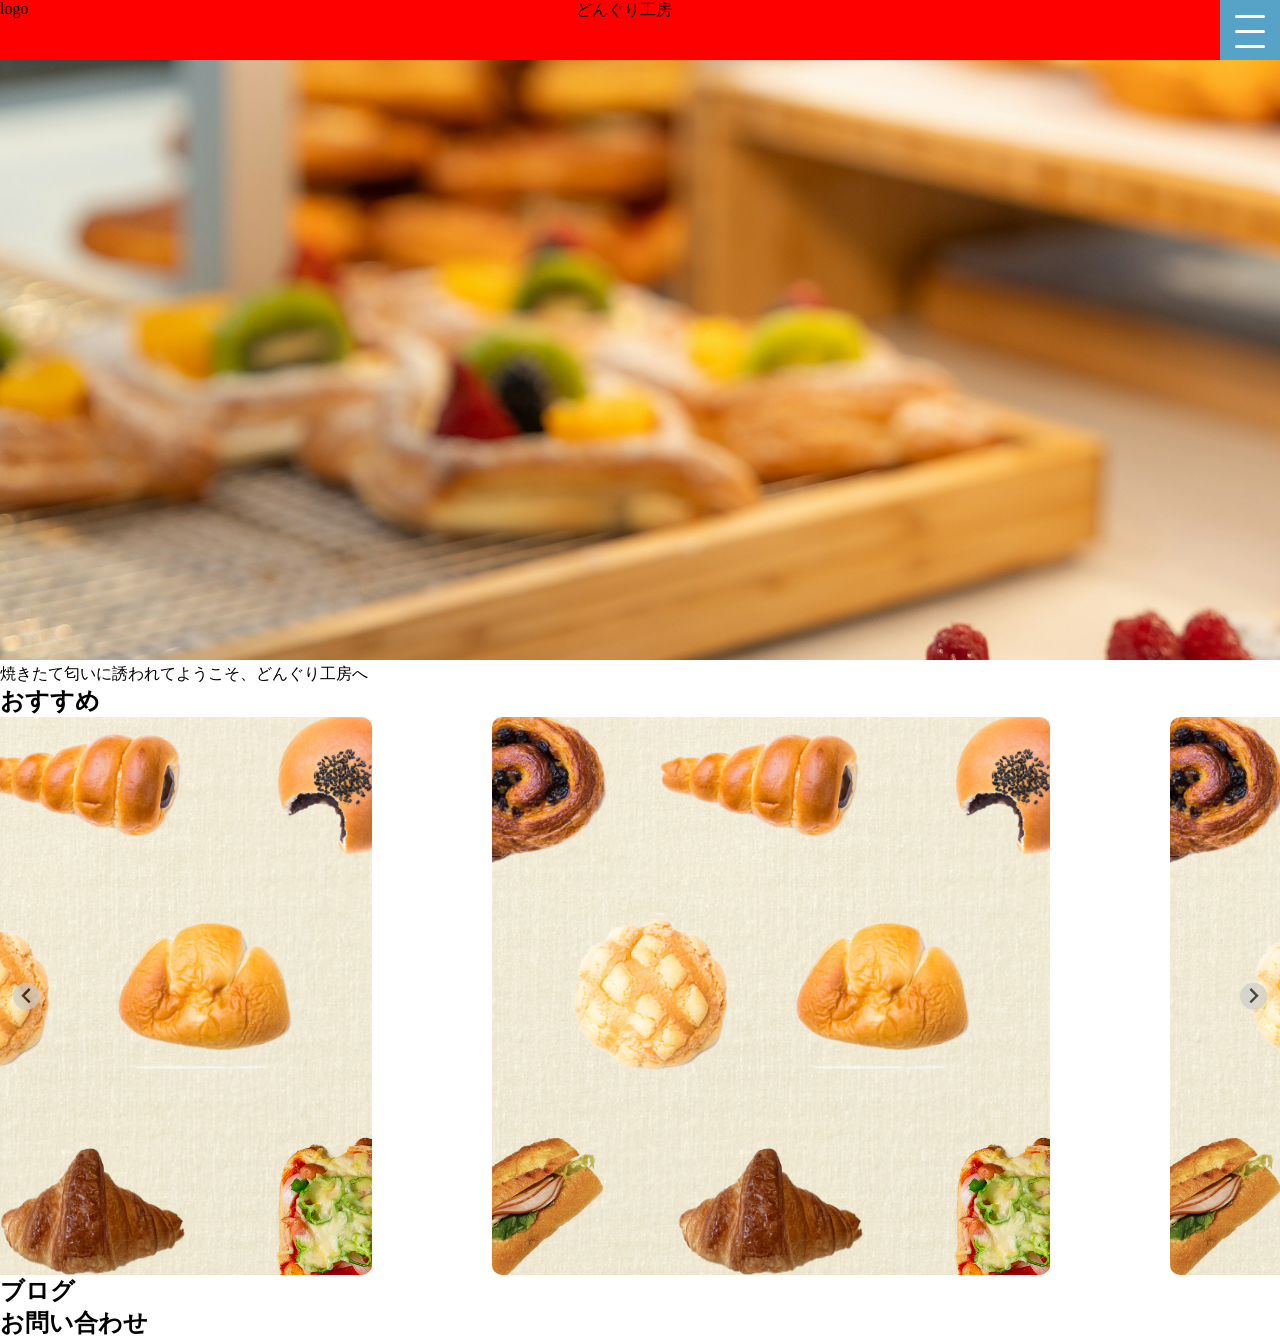
==== bakery_site/index.html @ f35b3e99 "Add files via upload" ====
<!DOCTYPE html>
<html lang="ja">

<head>
    <meta charset="UTF-8">
    <meta name="viewport" content="width=device-width, initial-scale=1.0">
    <title>どんぐり工房</title>
    <link href="https://cdn.jsdelivr.net/npm/@splidejs/splide@4.1.4/dist/css/splide.min.css" rel="stylesheet">
    <link rel="stylesheet" href="style.css">
</head>


<body>
    <header>
        <p>logo</p>
        <p>どんぐり工房</p>
        <div class="openbtn">
            <span></span>
            <span></span>
            <span></span>
        </div>
        <nav id="g-nav">
            <ul>
                <li><a href="#">Top</a></li>
                <li><a href="#">About</a></li>
                <li><a href="#">Service</a></li>
                <li><a href="#">Contact</a></li>
            </ul>
            </div>
        </nav>
    </header>
    <div id="main_v"><img class="main" src="img/01.jpg" alt="">
        <p class="tate">焼きたて匂いに誘われてようこそ、どんぐり工房へ</p>
    </div>

    <section id="recom">
        <h1>おすすめ</h1>
    </section>

    <!-- カルーセル　スライダー -->
    <div class="splide">
        <div class="splide__track">
            <ul class="splide__list">
                <li class="splide__slide"><img src="img/サイトバナー.png" alt="" /></li>
                <li class="splide__slide"><img src="img/サイトバナー.png" alt="" /></li>
                <li class="splide__slide"><img src="img/サイトバナー.png" alt="" /></li>
                <li class="splide__slide"><img src="img/サイトバナー.png" alt="" /></li>
                <li class="splide__slide"><img src="img/サイトバナー.png" alt="" /></li>
            </ul>
        </div>
    </div>

    <!-- カルーセル　スライダー -->





    <section id="blog">
        <h1>ブログ</h1>
    </section>
    <section id="contact">
        <h1>お問い合わせ</h1>
    </section>


    <script src="https://code.jquery.com/jquery-3.4.1.min.js"
        integrity="sha256-CSXorXvZcTkaix6Yvo6HppcZGetbYMGWSFlBw8HfCJo=" crossorigin="anonymous"></script>
    <script src="https://cdn.jsdelivr.net/npm/@splidejs/splide@4.1.4/dist/js/splide.min.js"></script>
    <script src="animation.js"></script>
</body>

</html>
---- bakery_site/style.css ----
@charset "UTF-8";

* {
    margin: 0;
    padding: 0;
    list-style: none;
    text-decoration: none;
    box-sizing: border-box;
}

/* リンク訪問済み削除 */
a,
a:hover,
a:visited {
    color: inherit;
}

/* ページ下部に余白を出さない設定 */
html,
body {
    height: 100%;
}

header {
    display: flex;
    justify-content: space-between;
    height: 60px;
    background-color: red;
}


/* メインビジュアル */

.main {
    margin: 0 auto;
    width: 100%;
    height: 600px;
    object-fit: cover;
}

/* メインビジュアル */



/* カルーセル　スライダー */
/* ----------------------*
 * コンテナー
 * ----------------------*/
.splide__track {
    display: grid;
    grid-template-areas: "item item item" "left markers right";
}

/* ----------------------*
 * カルーセル
 * ----------------------*/
.splide__list {
    display: grid;
    /* アイテムを横並びにする */
    grid-auto-flow: column;
    grid-area: item;
    gap: 120px;


}

.splide__list img {
    border-radius: 10px;
}

/* カルーセル　スライダー */




/*========= ナビゲーションのためのCSS ===============*/

#g-nav {
    /*position:fixed;にし、z-indexの数値を大きくして前面へ*/
    position: fixed;
    z-index: 999;
    /*ナビのスタート位置と形状*/
    top: -120%;
    left: 0;
    width: 100%;
    height: 100vh;
    /*ナビの高さ*/
    background: #999;
    /*動き*/
    transition: all 0.6s;
}

/*アクティブクラスがついたら位置を0に*/
#g-nav.panelactive {
    top: 0;
}


/*ナビゲーション*/
#g-nav ul {
    /*ナビゲーション天地中央揃え*/
    position: absolute;
    z-index: 999;
    top: 50%;
    left: 50%;
    transform: translate(-50%, -50%);
}

/*リストのレイアウト設定*/

#g-nav li {
    list-style: none;
    text-align: center;
}

#g-nav li a {
    color: #333;
    text-decoration: none;
    padding: 10px;
    display: block;
    text-transform: uppercase;
    letter-spacing: 0.1em;
    font-weight: bold;
}


/*==================================================
　5-2-1 3本線が×に
===================================*/
/*ボタン外側※レイアウトによってpositionや形状は適宜変更してください*/
.openbtn {
    /*ボタン内側の基点となるためrelativeを指定。
追従するナビゲーションの場合はfixed＋top、rightといった位置をセットで指定*/
    position: relative;
    background: #57a2c7;
    z-index: 9999;
    /*ボタンを最前面に*/
    cursor: pointer;
    width: 60px;
    height: 60px;
}

/*ボタン内側*/
.openbtn span {
    display: inline-block;
    transition: all .4s;
    /*アニメーションの設定*/
    position: absolute;
    left: 15px;
    height: 3px;
    border-radius: 2px;
    background: #fff;
    width: 50%;
}

.openbtn span:nth-of-type(1) {
    top: 15px;
}

.openbtn span:nth-of-type(2) {
    top: 30px;
}

.openbtn span:nth-of-type(3) {
    top: 45px;
}

/*activeクラスが付与されると線が回転して×に*/

.openbtn.active span:nth-of-type(1) {
    top: 18px;
    left: 18px;
    transform: translateY(6px) rotate(-45deg);
    width: 30%;
}

.openbtn.active span:nth-of-type(2) {
    opacity: 0;
    /*真ん中の線は透過*/
}

.openbtn.active span:nth-of-type(3) {
    top: 30px;
    left: 18px;
    transform: translateY(-6px) rotate(45deg);
    width: 30%;
}
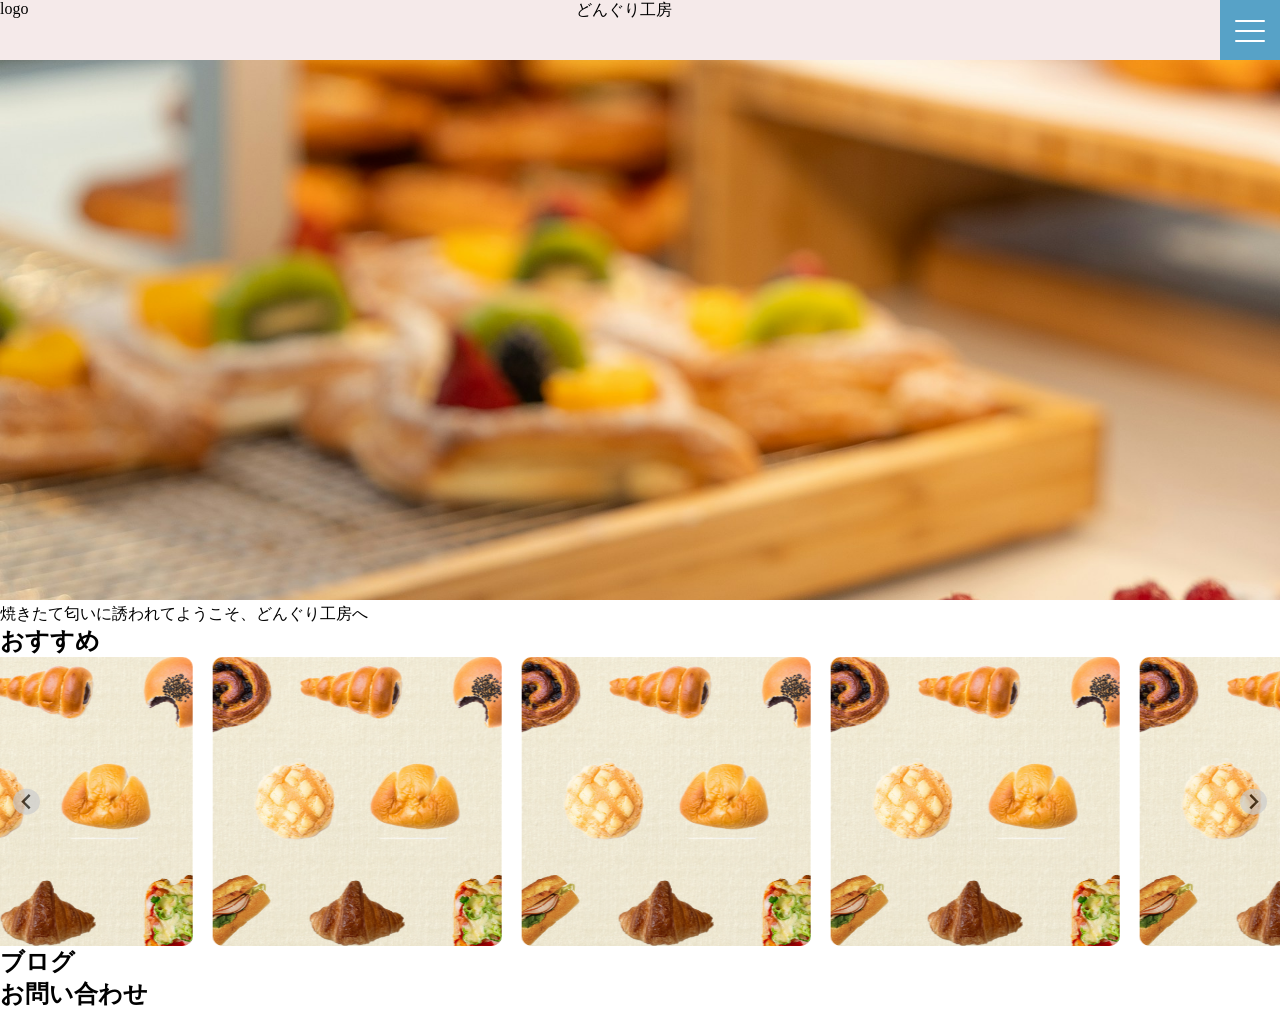
==== commit 5ee85118: "Update index.html" ====
--- a/bakery_site/index.html
+++ b/bakery_site/index.html
@@ -14,21 +14,21 @@
     <header>
         <p>logo</p>
         <p>どんぐり工房</p>
-        <div class="openbtn">
+        <div class="hamburger_wrap">
             <span></span>
             <span></span>
             <span></span>
         </div>
-        <nav id="g-nav">
-            <ul>
-                <li><a href="#">Top</a></li>
-                <li><a href="#">About</a></li>
-                <li><a href="#">Service</a></li>
-                <li><a href="#">Contact</a></li>
-            </ul>
-            </div>
-        </nav>
     </header>
+
+    <nav id="g-nav">
+        <ul>
+            <li><a href="#">Top</a></li>
+            <li><a href="#">About</a></li>
+            <li><a href="#">Service</a></li>
+            <li><a href="#">Contact</a></li>
+        </ul>
+    </nav>
     <div id="main_v"><img class="main" src="img/01.jpg" alt="">
         <p class="tate">焼きたて匂いに誘われてようこそ、どんぐり工房へ</p>
     </div>
@@ -70,4 +70,4 @@
     <script src="animation.js"></script>
 </body>
 
-</html>+</html>
--- a/bakery_site/style.css
+++ b/bakery_site/style.css
@@ -21,12 +21,149 @@
     height: 100%;
 }
 
+
+
+
+
+
+
+
+
+
+
+
+/* --------------------------------------------------*
+ *ヘッダー要素
+ * --------------------------------------------------*/
+
+
 header {
     display: flex;
+    position: fixed;
+    top: 0;
+    left: 0;
+    width: 100%;
     justify-content: space-between;
     height: 60px;
-    background-color: red;
-}
+    background-color: rgba(241, 225, 225, 0.7);
+    z-index: 100;
+}
+
+
+#g-nav {
+
+    position: fixed;
+    z-index: 9;
+    /*ナビのスタート位置と形状*/
+    top: -120%;
+    left: 0;
+    width: 100%;
+    height: 100vh;
+    background: #999;
+    /*動き*/
+    transition: all 0.6s;
+}
+
+/*アクティブクラスがついたら位置を0に*/
+#g-nav.panelactive {
+    top: 0;
+}
+
+
+/*ナビゲーション*/
+#g-nav ul {
+    /*ナビゲーション天地中央揃え*/
+    position: absolute;
+    z-index: 9;
+    top: 50%;
+    left: 50%;
+    transform: translate(-50%, -50%);
+}
+
+/*リストのレイアウト設定*/
+
+#g-nav li {
+    text-align: center;
+}
+
+#g-nav li a {
+    color: #333;
+    text-decoration: none;
+    /* ↓行間の設定 */
+    padding: 15px;
+    display: block;
+    text-transform: uppercase;
+    letter-spacing: 0.1em;
+    font-weight: bold;
+}
+
+#g-nav li a:hover {
+    opacity: 0.7;
+}
+
+
+
+
+/*==================================================
+　ハンバーガーメニュー
+===================================*/
+/*ボタン外側*/
+.hamburger_wrap {
+    width: 60px;
+    height: 60px;
+    background: #57a2c7;
+    position: relative;
+    z-index: 10;
+    cursor: pointer;
+
+}
+
+/*ボタン内側*/
+.hamburger_wrap span {
+    width: 30px;
+    height: 2px;
+    border-radius: 2px;
+    background: #fff;
+    display: inline-block;
+    transition: all .4s;
+    position: absolute;
+    left: 15px;
+
+
+}
+
+.hamburger_wrap span:nth-of-type(1) {
+    top: 20px;
+}
+
+.hamburger_wrap span:nth-of-type(2) {
+    top: 30px;
+}
+
+.hamburger_wrap span:nth-of-type(3) {
+    top: 40px;
+}
+
+/*activeクラスが付与されると線が回転して×に*/
+
+.hamburger_wrap.active span:nth-of-type(1) {
+    top: 30px;
+    transform: rotate(-45deg);
+}
+
+.hamburger_wrap.active span:nth-of-type(2) {
+    opacity: 0;
+}
+
+.hamburger_wrap.active span:nth-of-type(3) {
+    top: 30px;
+    transform: rotate(45deg);
+}
+
+
+/* --------------------------------------------------*
+ *ヘッダー要素
+ * --------------------------------------------------*/
 
 
 /* メインビジュアル */
@@ -35,6 +172,7 @@
     margin: 0 auto;
     width: 100%;
     height: 600px;
+    padding-top: 60px;
     object-fit: cover;
 }
 
@@ -43,9 +181,9 @@
 
 
 /* カルーセル　スライダー */
-/* ----------------------*
- * コンテナー
- * ----------------------*/
+
+
+
 .splide__track {
     display: grid;
     grid-template-areas: "item item item" "left markers right";
@@ -59,129 +197,16 @@
     /* アイテムを横並びにする */
     grid-auto-flow: column;
     grid-area: item;
-    gap: 120px;
-
-
+    gap: 20px;
 }
 
 .splide__list img {
+    max-width: 289px;
     border-radius: 10px;
 }
 
+.splide__slide{
+    width: max-content;
+}
+
 /* カルーセル　スライダー */
-
-
-
-
-/*========= ナビゲーションのためのCSS ===============*/
-
-#g-nav {
-    /*position:fixed;にし、z-indexの数値を大きくして前面へ*/
-    position: fixed;
-    z-index: 999;
-    /*ナビのスタート位置と形状*/
-    top: -120%;
-    left: 0;
-    width: 100%;
-    height: 100vh;
-    /*ナビの高さ*/
-    background: #999;
-    /*動き*/
-    transition: all 0.6s;
-}
-
-/*アクティブクラスがついたら位置を0に*/
-#g-nav.panelactive {
-    top: 0;
-}
-
-
-/*ナビゲーション*/
-#g-nav ul {
-    /*ナビゲーション天地中央揃え*/
-    position: absolute;
-    z-index: 999;
-    top: 50%;
-    left: 50%;
-    transform: translate(-50%, -50%);
-}
-
-/*リストのレイアウト設定*/
-
-#g-nav li {
-    list-style: none;
-    text-align: center;
-}
-
-#g-nav li a {
-    color: #333;
-    text-decoration: none;
-    padding: 10px;
-    display: block;
-    text-transform: uppercase;
-    letter-spacing: 0.1em;
-    font-weight: bold;
-}
-
-
-/*==================================================
-　5-2-1 3本線が×に
-===================================*/
-/*ボタン外側※レイアウトによってpositionや形状は適宜変更してください*/
-.openbtn {
-    /*ボタン内側の基点となるためrelativeを指定。
-追従するナビゲーションの場合はfixed＋top、rightといった位置をセットで指定*/
-    position: relative;
-    background: #57a2c7;
-    z-index: 9999;
-    /*ボタンを最前面に*/
-    cursor: pointer;
-    width: 60px;
-    height: 60px;
-}
-
-/*ボタン内側*/
-.openbtn span {
-    display: inline-block;
-    transition: all .4s;
-    /*アニメーションの設定*/
-    position: absolute;
-    left: 15px;
-    height: 3px;
-    border-radius: 2px;
-    background: #fff;
-    width: 50%;
-}
-
-.openbtn span:nth-of-type(1) {
-    top: 15px;
-}
-
-.openbtn span:nth-of-type(2) {
-    top: 30px;
-}
-
-.openbtn span:nth-of-type(3) {
-    top: 45px;
-}
-
-/*activeクラスが付与されると線が回転して×に*/
-
-.openbtn.active span:nth-of-type(1) {
-    top: 18px;
-    left: 18px;
-    transform: translateY(6px) rotate(-45deg);
-    width: 30%;
-}
-
-.openbtn.active span:nth-of-type(2) {
-    opacity: 0;
-    /*真ん中の線は透過*/
-}
-
-.openbtn.active span:nth-of-type(3) {
-    top: 30px;
-    left: 18px;
-    transform: translateY(-6px) rotate(45deg);
-    width: 30%;
-}
